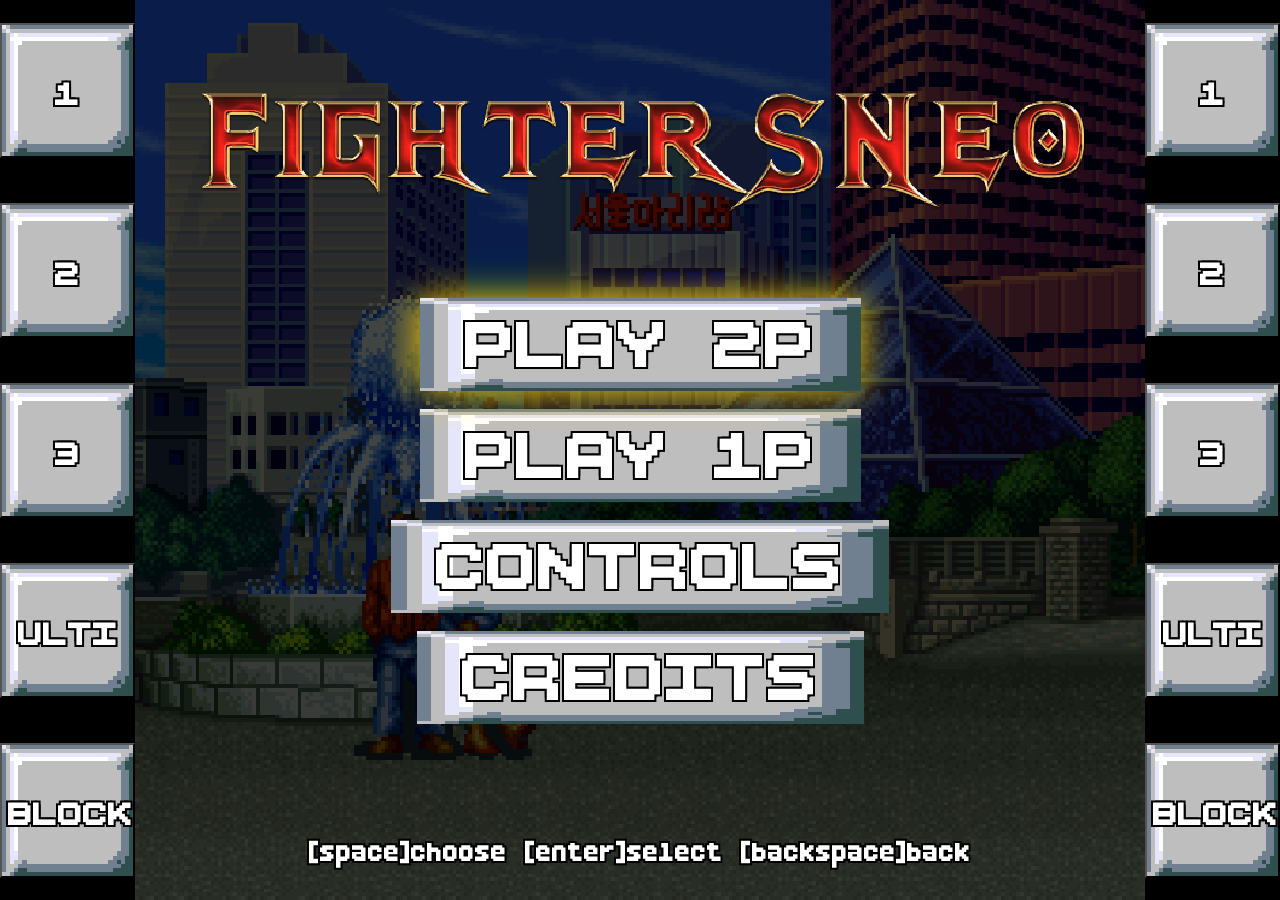
==== index.html @ 3b3353b9 "Change html file name for compatibility" ====
<!DOCTYPE html>
<html>
  <head>
    <meta charset="UTF-8">
    <meta name="viewport" content="width=device-width, initial-scale=1.0">
    <title>My Page</title>
    <link rel="manifest" href="./manifest.json">
    <link href="./fightersneostyle.css" rel="stylesheet" type="text/css" media="all">
    <script src="./uiLogic.js" defer></script>
    <script src="./gameLogic.js" defer></script>
  </head>
  <body>
    <div id="p1Mobile" class="mobile">
      <button id="p1mobile-button-q" class="mobileButton" type="submit"><h3>1</h3></button>
      <button id="p1mobile-button-w" class="mobileButton" type="submit"><h3>2</h3></button>
      <button id="p1mobile-button-e" class="mobileButton" type="submit"><h3>3</h3></button>
      <button id="p1mobile-button-r" class="mobileButton" type="submit"><h3>ULTI</h3></button>
      <button id="p1mobile-button-block" class="mobileButton" type="submit"><h3>BLOCK</h3></button>
    </div>
    <div id="menu">
      <div id="main">
        <img id="logo" src="./assets/images/logoFN.png" draggable="false" alt="Fighters Neo Logo" />
        <div id="button-box">
          <button id="main-button-n1" type="button" data-selected="0">PLAY 2P</button>
          <button id="main-button-n2" type="button" data-selected="0">PLAY 1P</button>
          <button id="main-button-n3" type="button" data-selected="0">CONTROLS</button>
          <button id="main-button-n4" type="button" data-selected="0">CREDITS</button>
        </div>
        <h2>[space]choose [enter]select [backspace]back</h2>
      </div>
      <div id="char-sel">
        <div id="char-sel-txt">
          <h1 id="char-sel-txt-player">PLAYER 1</h1>
          <h2 id="char-sel-txt-bottom">SELECT YOUR CHAMPION!</h2>
        </div>
        <img class="char-sel-char" id="char-sel-img-p1-n1" draggable="false" data-selected="0" data-character="character1A" src="./assets/characters/character1A/idle.gif" alt="Character selection character 1" style="width: 50vmin; z-index: 103; transform: scaleX(-1); right: 85vmin; bottom: 3vmin;"/>
        <img class="char-sel-char" id="char-sel-img-p1-n2" draggable="false" data-selected="0" data-character="character3A" src="./assets/characters/character3A/idle.gif" alt="Character selection character 3" style="width: 60vmin; z-index: 101; right: 58vmin; bottom: 3vmin;"/>
        <img class="char-sel-char" id="char-sel-img-p1-n3" draggable="false" data-selected="0" data-character="character2A" src="./assets/characters/character2A/idle.gif" alt="Character selection character 2" style="width: 50vmin; z-index: 102; right: 35vmin; bottom: 3vmin;"/>
        <img class="char-sel-char" id="char-sel-img-p1-n4" draggable="false" data-selected="0" data-character="character4A" src="./assets/characters/character4A/idle.gif" alt="Character selection character 4" style="width: 38vmin; z-index: 100; transform: scaleX(-1); right: 30vmin; bottom: 9vmin;"/>
        <img class="char-sel-char" id="char-sel-img-p1-n5" draggable="false" data-selected="0" data-character="character5A" src="./assets/characters/character5A/idle.gif" alt="Character selection character 5" style="width: 50vmin; z-index: 105; transform: scaleX(-1); right: 15vmin; bottom: 2vmin;"/>
        <img class="char-sel-char" id="char-sel-img-p1-n6" draggable="false" data-selected="0" data-character="character6A" src="./assets/characters/character6A/emote6.gif" alt="Character selection character 6" style="width: 65vmin; z-index: 99; transform: scaleX(-1); right: 40vmin; bottom: 13vmin;"/>
        <h2>[space]choose [enter]select [backspace]back</h2>
      </div>
      <div id="credits">
        <div>
          <h3>Put together by Zappy Shark<br>Code by Zappy Shark<br>Logic by Zappy Shark</h3>
          <h4>NOTICE OF NON-COMMERCIAL INTENT
I DO NOT MAKE ABSOLUTELY ANY MONEY FROM THIS PROJECT. THIS IS A NON-PROFIT, FAN-MADE GAME CREATED SOLELY FOR EDUCATIONAL AND HOBBYIST PURPOSES. ALL CHARACTERS, IMAGES, AND SOUNDS ARE PROPERTY OF THEIR RESPECTIVE OWNERS.</h4>
          <h3>ALL USED MEDIA HAS BEEN COLLECTED FROM THE ARCHIVED WEB</h3>
        </div>
        <h2>[space]choose [enter]select [backspace]back</h2>
      </div>
      <div id="game-over">
        
      </div>
      <button id="button-back" onclick="buttonBackFunc()" type="button"></button>
    </div>
    <div id="game">
      <div id="screen">
        <div id="hbars">
          <div class="hbar-p1" id="hbar">
            <div class="nameplate-p1">
              <h3>Player 1</h3>
              <h1 class="win-counter-p1">0</h3>
            </div>
            <div class="hbar-p1-bg">
              <img class="hbar-p1-meter" draggable="false" src="./assets/images/gold.png" alt="Player 1 Health Bar" />
            </div>
            <div class="ulti-p1-bg">
              <img class="ulti-p1-meter" draggable="false" src="./assets/images/pink.png" alt="Player 1 Ultimate Bar" />
            </div>
            <h4 class="hbar-p1-meter-txt">100%</h4>
          </div>
          <div class="hbar-p2" id="hbar">
            <div class="nameplate-p2">
              <h3>Player 2</h3>
              <h1 class="win-counter-p2">0</h3>
            </div>
            <div class="hbar-p2-bg">
              <img class="hbar-p2-meter" draggable="false" src="./assets/images/gold.png" alt="Player 2 Health Bar" />
            </div>
            <div class="ulti-p2-bg">
              <img class="ulti-p2-meter" draggable="false" src="./assets/images/pink.png" alt="Player 2 Ultimate Bar" />
            </div>
            <h4 class="hbar-p2-meter-txt">100%</h4>
          </div>
        </div>
        <div id="end">
          <h1 id="end-txt"></h1>
        </div>
        <div id="players">
          <img class="player1" id="player" data-character="" draggable="false" alt="Player 1" />
          <img class="player2" id="player" data-character="" draggable="false" alt="Player 2" />
        </div>
      </div>
    </div>

    <div id="over">
      <img class="char-sel-char" id="over-img-p1" draggable="false" data-selected="0" data-character="character1A" src="./assets/characters/character1A/idle.gif" alt="Over character 1" style="width: 50vmin; z-index: 0; transform: scaleX(1.5) scaleY(1.5);  position: absolute; bottom: -25vmin; left: 5vmin;"/>
      <h1 style="z-index: 100;">GAME OVER!</h1>
      <div id="button-box2" style="z-index: 100;">
        <button id="over-button-n1" type="button" data-selected="0">PLAY AGAIN</button>
        <button id="over-button-n2" type="button" data-selected="0">CHOOSE FIGHTERS</button>
        <button id="over-button-n3" type="button" data-selected="0">MAIN MENU</button>
      </div>
      <h2 style="z-index: 100;">[space]choose [enter]select [backspace]back</h2>
      <img class="char-sel-char" id="over-img-p2" draggable="false" data-selected="0" data-character="character1A" src="./assets/characters/character2A/idle.gif" alt="Over character 2" style="width: 50vmin; z-index: 0; transform: scaleX(-1.5) scaleY(1.5); position: absolute; bottom: -25vmin; right: 5vmin;"/>
    </div>
    <div id="p2Mobile" class="mobile">
      <button id="p2mobile-button-q" class="mobileButton" type="submit"><h3>1</h3></button>
      <button id="p2mobile-button-w" class="mobileButton" type="submit"><h3>2</h3></button>
      <button id="p2mobile-button-e" class="mobileButton" type="submit"><h3>3</h3></button>
      <button id="p2mobile-button-r" class="mobileButton" type="submit"><h3>ULTI</h3></button>
      <button id="p2mobile-button-block" class="mobileButton" type="submit"><h3>BLOCK</h3></button>
    </div>
  </body>
</html>
---- fightersneostyle.css ----
body, html{
  background-color: black;
  margin: 0;
  padding: 0;
  width: 100%;
  height: 100%;
}
@font-face {
  font-family: 'Custom';
  src: url('./assets/BoldPixels.woff2') format('woff2'),
       url('./assets/BoldPixels.ttf') format('truetype');
  font-weight: normal;
  font-style: normal;
  font-display: swap;
}
body {
  display: flex;
  justify-content: center; /* Horizontal center */
  align-items: center;     /* Vertical center */
  min-height: 100vmin;
  overflow: hidden;
  
  user-select: none;
  
  image-rendering: pixelated;
  image-rendering: -moz-crisp-edges;
  image-rendering: crisp-edges;
  
  h1, h2, h3, h4{
    font-family: 'Custom';
    font-size: 4vmin;
    text-shadow: 
        2px  2px 0 #000,
       -2px -2px 0 #000,
        2px -2px 0 #000,
       -2px  2px 0 #000;
  }
}

* {
  box-sizing: border-box;
}

.mobileButton{
  background-image: url('./assets/images/button.gif');
  background-size: 100% 100%;
    h3{
      color: white;
      font-family: 'Custom';
      font-size: 5vmin;
    }
}

#button-back{
  display: none;
  position: absolute;
  background-image: url('./assets/images/arrow.gif');
  background-size: 100% 100%;
  background-color: transparent;
  width: 20vmin;
  height: 10vmin;
  border: 0px;
  bottom: 5vmin;
  justify-self: center;
  align-self: end;
  z-index: 120;
  transform: scaleX(-1);
}

.mobile{
  display: grid;
  z-index: 1000;
  button{
    width: 15vmin;
    height: 15vmin;
    margin-top: 2.5vmin;
    margin-bottom: 2.5vmin;
  }
}

#menu{
  display: grid; /*grid <-> none*/
  position: relative;
  background-size: cover;
  background-repeat: no-repeat;
  width: 170vmin; /*170vmin default mobile*/
  height: 100vmin; /*80vmin default mobile*/
  #main{
    display: grid; /*grid <-> none*/
    position: absolute;
    background-color: rgba(0, 0, 0, .7);
    align-self: center;
    justify-self: center;
    width: 100%;
    height: 100%;
    align-items: center;
    #logo{
      position: relative;
      width: 100vmin;
      align-self: end;
      justify-self: center;
    }
    #button-box{
      position: relative;
      align-self: end;
      justify-self: center;
      display: flex;
      flex-direction: column;
      gap: 2vmin;
      button{
      border: 0px;
      background-image: url('./assets/images/button.gif');
      background-size: 100% 100%;
      padding-left: 5vmin;
      padding-right: 5vmin;
      margin-left: auto;
      margin-right: auto;
      font-family: 'Custom';
      color: white;
      font-size: 10vmin;
      text-shadow: 
        2px  2px 0 #000,
       -2px -2px 0 #000,
        2px -2px 0 #000,
       -2px  2px 0 #000;
      }
    }
    h2{
      position: relative;
      font-size: 4vmin;
      color: white;
      justify-self: center;
      align-self: end;
    }
  }
  #char-sel{
    display: none; /*grid <-> none*/
    position: absolute;
    background-color: rgba(0, 0, 0, .7);
    width: 100%;
    height: 100%;
    img{
      position: absolute;
      align-self: center;
      justify-self: center;
    }
    #char-sel-txt{
      position: absolute;
      align-self: start;
      text-align: center;
      justify-self: center;
      top: 5vmin;
      right: 95vmin;
      animation: textRotate 1s ease-in-out infinite alternate;
      h1, h2{
        color: white;
        z-index: 150;
      }
      h1{
        font-size: 8vmin;
      }
    }
    h2{
      position: relative;
      font-size: 4vmin;
      color: white;
      justify-self: center;
      align-self: end;
      z-index: 150;
    }
  }
  #char-sel-Solo{
    display: none; /*grid <-> none*/
    position: absolute;
    background-color: rgba(0, 0, 0, .7);
    width: 100%;
    height: 100%;
    img{
      position: absolute;
      align-self: center;
      justify-self: center;
    }
    #char-sel-txt{
      position: absolute;
      align-self: start;
      text-align: center;
      justify-self: center;
      top: 5vmin;
      right: 95vmin;
      animation: textRotate 1s ease-in-out infinite alternate;
      h1, h2{
        color: white;
        z-index: 150;
      }
      h1{
        font-size: 8vmin;
      }
    }
    h2{
      position: relative;
      font-size: 4vmin;
      color: white;
      justify-self: center;
      align-self: end;
      z-index: 150;
    }
  }
  #credits{
    display: none; /*grid <-> none*/
    position: absolute;
    background-color: rgba(0, 0, 0, .7);
    width: 100%;
    height: 100%;
    color: white;
    text-align: center;
    #button-back{
      position: relative;
      align-self: end;
      justify-self: center;
    }
    h3, h4{
      position: relative;
      margin-bottom: auto;
            
      font-size: 6vmin;
    }
    h2{
      position: relative;
      font-size: 4vmin;
      color: white;
      justify-self: center;
      align-self: end;
      z-index: 150;
    }
  }
}
#game{
  display: none; /*block <-> none*/
  position: relative;
  #screen{
    background-size: cover;
    background-repeat: no-repeat;
    width: 170vmin; /*170vmin default mobile*/
    height: 100vmin; /*80vmin default mobile*/
    display: grid;
    #hbars{
      position: absolute;
      width: inherit;
      height: 20vmin;
      display: flex;
      font-size: 3vmin;
      color: white;
      z-index: 50;
      align-self: start;
      justify-self: start;
      #hbar{
        padding: 2vmin;
        width: 50%;
      }
      .hbar-p1{
        display: grid;
        .nameplate-p1{
          display: grid;
          .win-counter-p1{
            position: absolute;
            justify-self: end;
            font-size: 12vmin;
            top: -6vmin;
          }
        }
        .hbar-p1-bg{
          background-color: black;
          height: 5vmin;
          .hbar-p1-meter{
            width: 100%;
            height: inherit;
            transition: width 1s ease;
          }
        }
        .ulti-p1-bg{
          background-color: black;
          height: 3vmin;
          .ulti-p1-meter{
            width: 0%;
            height: inherit;
            transition: width 1s ease;
          }
        }
        h4{
          justify-self: end;
        }
      }
      .hbar-p2{
        display: grid;
        .nameplate-p2{
          display: grid;
          .win-counter-p2{
            position: absolute;
            justify-self: start;
            font-size: 12vmin;
            top: -6vmin;
          }
        }
        .hbar-p2-bg{
          display: flex;
          flex-direction: column;
          background-color: black;
          height: 5vmin;
          .hbar-p2-meter{
            width: 100%;
            height: inherit;
            transition: width 1s ease;
            align-self: end;
          }
        }
        .ulti-p2-bg{
          display: flex;
          flex-direction: column;
          background-color: black;
          height: 3vmin;
          .ulti-p2-meter{
            width: 0%;
            height: inherit;
            transition: width 1s ease;
            align-self: end;
          }
        }
        h3{
          justify-self: end;
        }
      }
    }
    #end{
      color: white;
      display: grid;
      z-index: 250;
      h1{
        justify-self: center;
        align-self: center;
        font-size: 15vmin;
      }
    }
    #players{
      position: absolute;
      width: 160vmin;
      height: inherit;
      display: grid;
      z-index: 100;
      align-self: center;
      justify-self: center;
      #player{
        position: absolute;
        width: 50vmin;
        image-rendering: pixelated;
        image-rendering: -moz-crisp-edges;
        image-rendering: crisp-edges;
        align-self: end;
        transition: transform .5s linear;
      }
      .player1{
        justify-self: start;
        --scalex: 1;
        --translatex: 0;
        transform: translate(calc(var(--translatex) * 1%), calc(var(--translatey, 0) * 1%)) scaleX(var(--scalex));
      }
      .player2{
        justify-self: end;
        --scalex: -1;
        --translatex: 0;
        transform: translate(calc(var(--translatex) * 1%), calc(var(--translatey, 0) * 1%)) scaleX(var(--scalex));
      }
    }
  }
}
#game-Solo{
  display: none; /*block <-> none*/
  position: relative;
  #screen{
    background-size: cover;
    background-repeat: no-repeat;
    width: 170vmin; /*170vmin default mobile*/
    height: 100vmin; /*80vmin default mobile*/
    display: grid;
    #hbars{
      position: absolute;
      width: inherit;
      height: 20vmin;
      display: flex;
      font-size: 3vmin;
      color: white;
      z-index: 50;
      align-self: start;
      justify-self: start;
      #hbar{
        padding: 2vmin;
        width: 50%;
      }
      .hbar-p1{
        display: grid;
        .hbar-p1-bg{
          background-color: black;
          height: 5vmin;
          .hbar-p1-meter{
            width: 100%;
            height: inherit;
            transition: width 1s ease;
          }
        }
        .ulti-p1-bg{
          background-color: black;
          height: 3vmin;
          .ulti-p1-meter{
            width: 0%;
            height: inherit;
            transition: width 1s ease;
          }
        }
        h4{
          justify-self: end;
        }
      }
      .hbar-p2{
        display: grid;
        .hbar-p2-bg{
          display: flex;
          flex-direction: column;
          background-color: black;
          height: 5vmin;
          .hbar-p2-meter{
            width: 100%;
            height: inherit;
            transition: width 1s ease;
            align-self: end;
          }
        }
        .ulti-p2-bg{
          display: flex;
          flex-direction: column;
          background-color: black;
          height: 3vmin;
          .ulti-p2-meter{
            width: 0%;
            height: inherit;
            transition: width 1s ease;
            align-self: end;
          }
        }
        h3{
          justify-self: end;
        }
      }
    }
    #end{
      color: white;
      display: grid;
      z-index: 250;
      h1{
        justify-self: center;
        align-self: center;
        font-size: 15vmin;
      }
    }
    #players{
      position: absolute;
      width: 160vmin;
      height: inherit;
      display: grid;
      z-index: 100;
      align-self: center;
      justify-self: center;
      #player{
        position: absolute;
        width: 50vmin;
        image-rendering: pixelated;
        image-rendering: -moz-crisp-edges;
        image-rendering: crisp-edges;
        align-self: end;
        transform: translate(calc(var(--translatex, 0) * 1%), calc(var(--translatey, 0) * 1%)) scaleX(var(--scalex, 1));
        transition: transform .5s linear;
      }
      .player2{
        justify-self: end;
        --scalex: -1;
      }
    }
  }
}
#over{
  display: none; /*grid <-> none*/
  position: relative;
  background-color: rgba(0, 0, 0, .7);
  width: 170vmin;
  height: 100vmin;
  overflow: hidden;
  h1{
    position: relative;
    font-size: 15vmin;
    justify-self: center;
    align-self: end;
    text-align: center;
    color: white;
  }
  #button-box2{
    position: relative;
    align-self: end;
    justify-self: center;
    display: flex;
    flex-direction: column;
    gap: 2vmin;
    button{
      border: 0px;
      background-image: url('./assets/images/button.gif');
      background-size: 100% 100%;
      padding-left: 5vmin;
      padding-right: 5vmin;
      margin-left: auto;
      margin-right: auto;
      font-family: 'Custom';
      color: white;
      font-size: 10vmin;
      text-shadow: 
        2px  2px 0 #000,
       -2px -2px 0 #000,
        2px -2px 0 #000,
       -2px  2px 0 #000;
    }
  }
  h2{
    position: relative;
    font-size: 4vmin;
    color: white;
    justify-self: center;
    align-self: end;
  }
}

@keyframes textRotate{
  from {
    transform: rotate(-10deg);
  }
  to{
    transform: rotate(-20deg);
  }
}
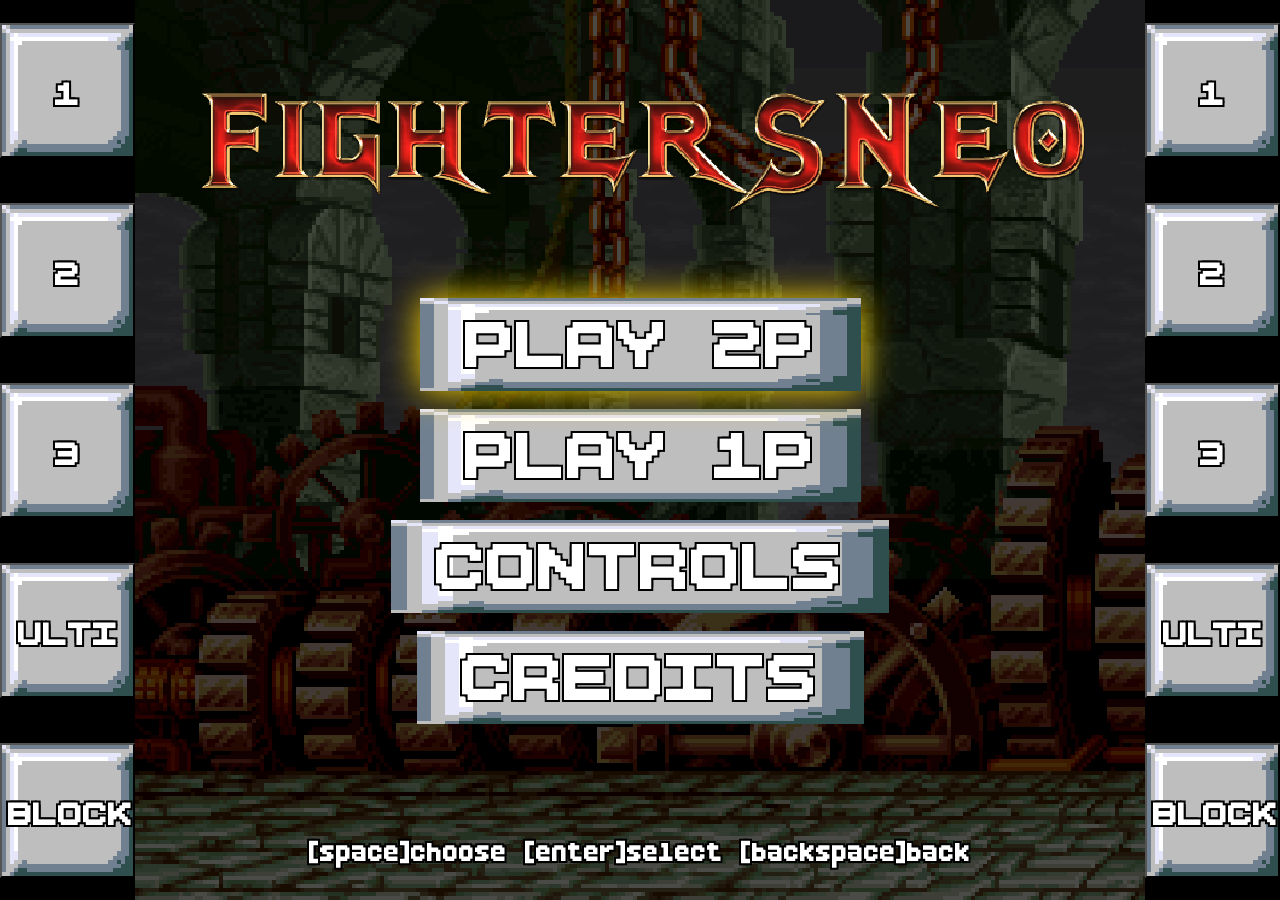
==== commit c3b3f1b2: "Update index.html" ====
--- a/index.html
+++ b/index.html
@@ -43,7 +43,7 @@
       </div>
       <div id="credits">
         <div>
-          <h3>Put together by Zappy Shark<br>Code by Zappy Shark<br>Logic by Zappy Shark</h3>
+          <h3>Put together by ahousesparrow<br>Code by ahousesparrow<br>Logic by ahousesparrow</h3>
           <h4>NOTICE OF NON-COMMERCIAL INTENT
 I DO NOT MAKE ABSOLUTELY ANY MONEY FROM THIS PROJECT. THIS IS A NON-PROFIT, FAN-MADE GAME CREATED SOLELY FOR EDUCATIONAL AND HOBBYIST PURPOSES. ALL CHARACTERS, IMAGES, AND SOUNDS ARE PROPERTY OF THEIR RESPECTIVE OWNERS.</h4>
           <h3>ALL USED MEDIA HAS BEEN COLLECTED FROM THE ARCHIVED WEB</h3>
@@ -114,4 +114,4 @@
       <button id="p2mobile-button-block" class="mobileButton" type="submit"><h3>BLOCK</h3></button>
     </div>
   </body>
-</html>+</html>
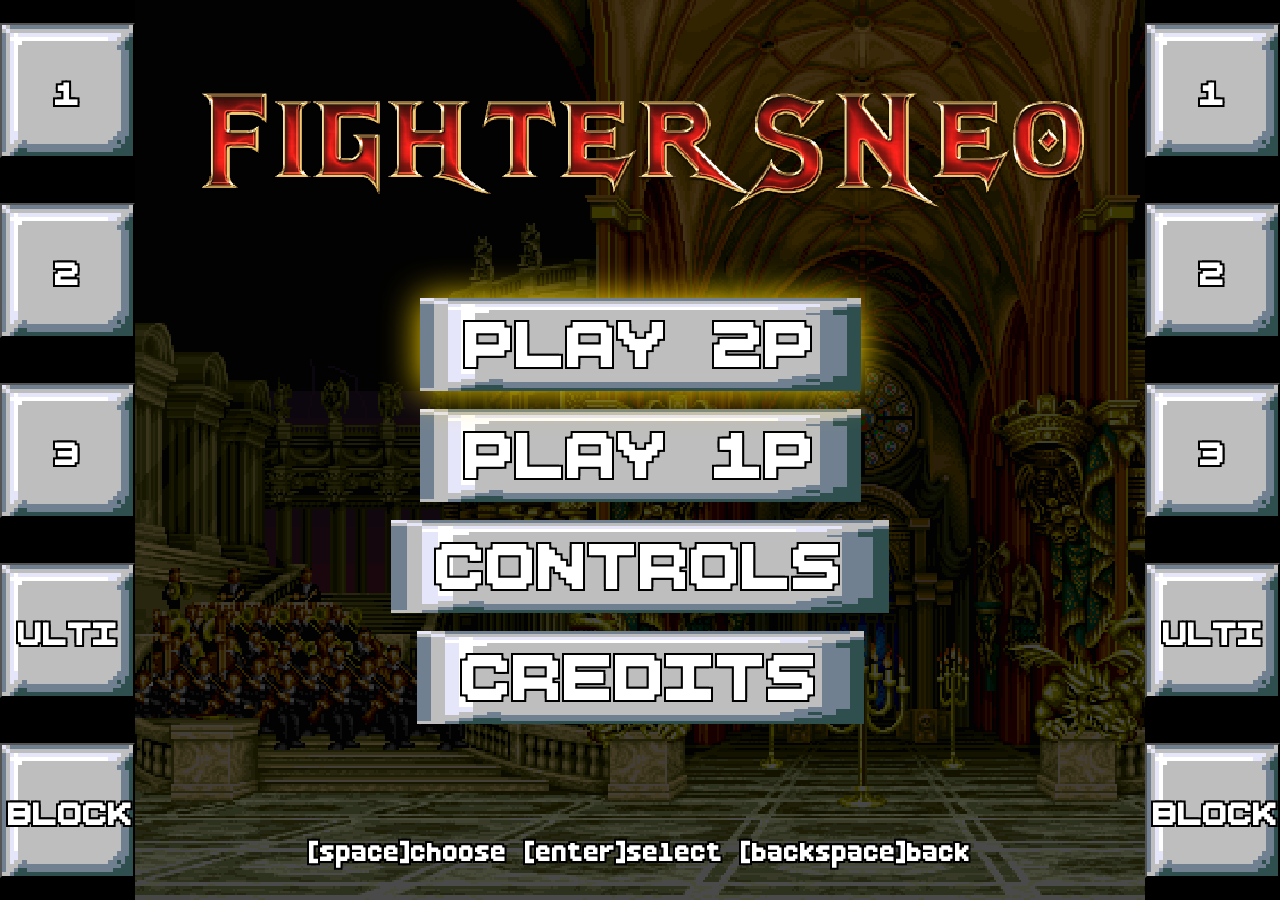
==== commit 18a08656: "Update index.html" ====
--- a/index.html
+++ b/index.html
@@ -114,4 +114,4 @@
       <button id="p2mobile-button-block" class="mobileButton" type="submit"><h3>BLOCK</h3></button>
     </div>
   </body>
-</html>
+</html>
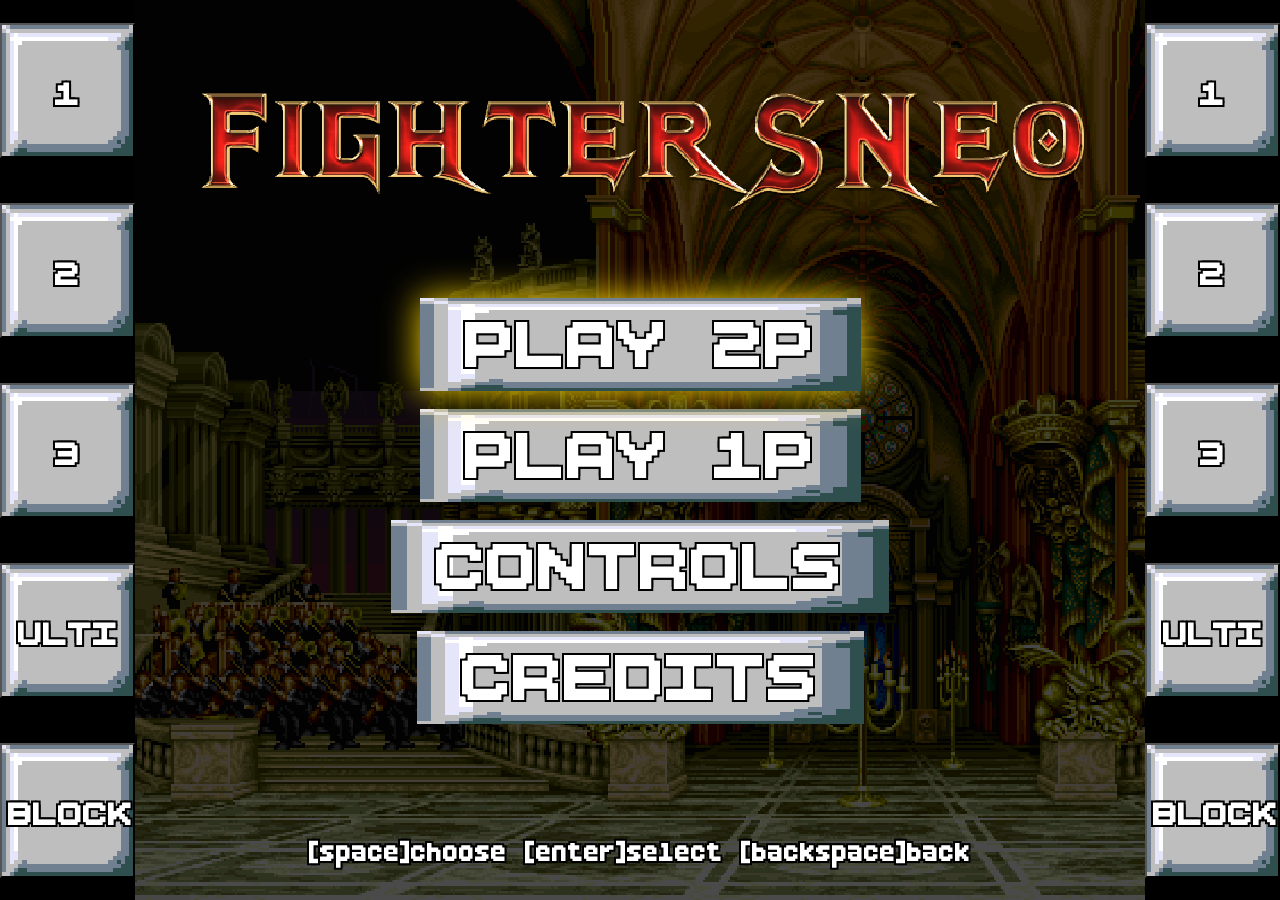
==== commit 71562236: "Merge branch 'main' of https://github.com/ahousesparrow/fightersneo" ====
--- a/index.html
+++ b/index.html
@@ -114,4 +114,4 @@
       <button id="p2mobile-button-block" class="mobileButton" type="submit"><h3>BLOCK</h3></button>
     </div>
   </body>
-</html>+</html>
